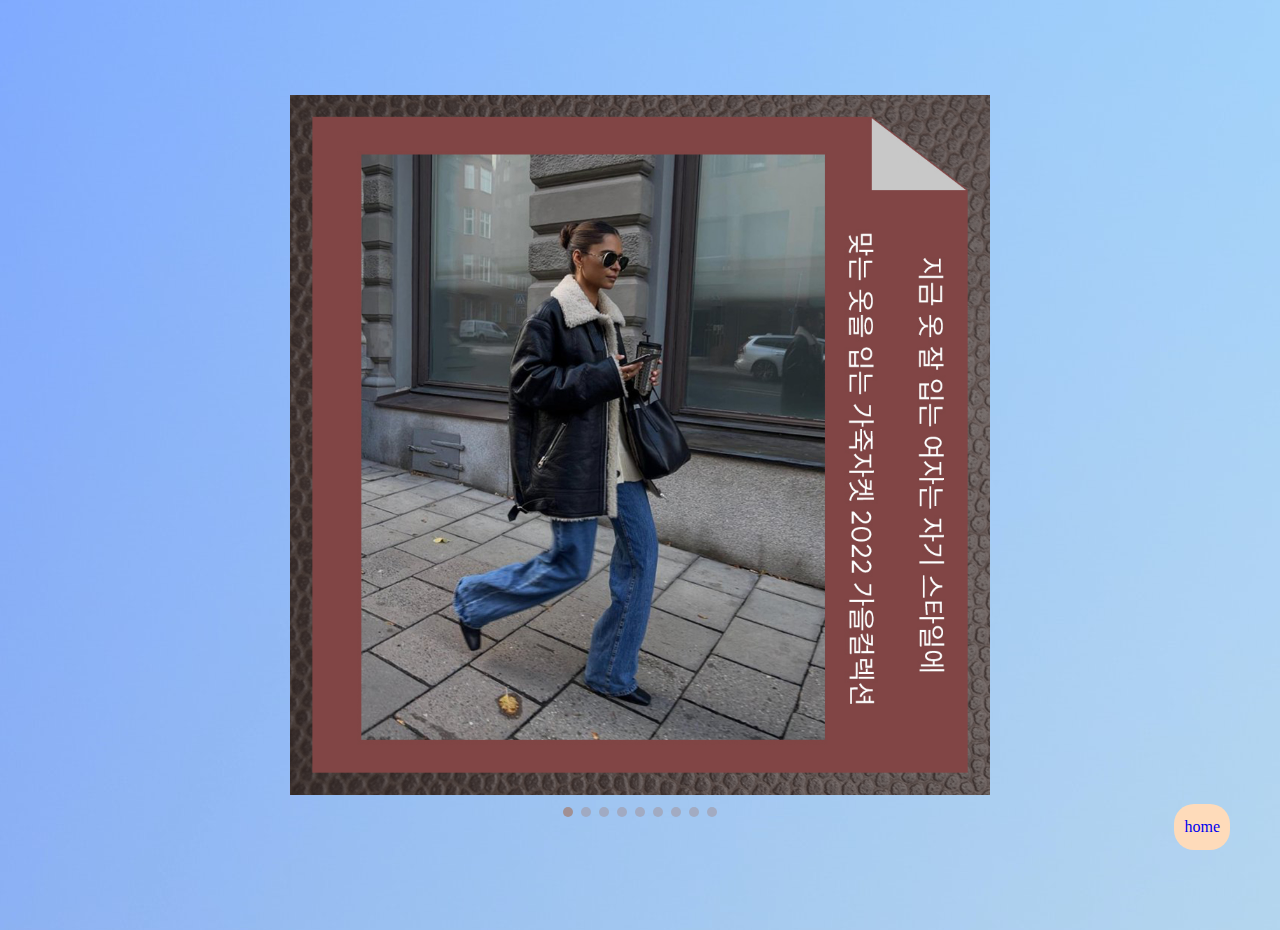
==== guide/cardnews.html @ 08a34294 "Add files via upload" ====
<!DOCTYPE html>
<html>
<head>
	<title>갤러리</title>
	<meta charset="utf-8">
	<meta http-equiv="X-UA-Compatible" content="IE=edge">
    <meta name="viewport" content="width=850">
	<!-- 슬라이드 css -->
	<link href="./css/swiper.css" rel="stylesheet" type="text/css"><!-- 수정X -->
	<link href="./css/gallery.css" rel="stylesheet" type="text/css"><!--디자인에 맞게 수정-->
	<link rel="stylesheet" href="./cardnews.css">
</head>
<body>
	<!-- 슬라이드 구문 -->
	  <div class="swiper-container gallery">
		<div class="gallery_inner">
			<div class="swiper-wrapper">
				<div class="swiper-slide">
					<a href="#"><img src="./guide_img/cardnews/01.jpg" alt="카드이미지1"></a>
				</div>
				<div class="swiper-slide">
					<a href="#"><img src="./guide_img/cardnews/02.jpg" alt="카드이미지2"></a>
				</div>
				<div class="swiper-slide">
					<a href="#"><img src="./guide_img/cardnews/03.jpg" alt="카드이미지3"></a>
				</div>
				<div class="swiper-slide">
					<a href="#"><img src="./guide_img/cardnews/04.jpg" alt="카드이미지4"></a>
				</div>
				<div class="swiper-slide">
					<a href="#"><img src="./guide_img/cardnews/05.jpg" alt="카드이미지5"></a>
				</div>
				<div class="swiper-slide">
					<a href="#"><img src="./guide_img/cardnews/06.jpg" alt="카드이미지6"></a>
				</div>
				<div class="swiper-slide">
					<a href="#"><img src="./guide_img/cardnews/07.jpg" alt="카드이미지7"></a>
				</div>
				<div class="swiper-slide">
					<a href="#"><img src="./guide_img/cardnews/08.jpg" alt="카드이미지8"></a>
				</div>
				<div class="swiper-slide">
					<a href="#"><img src="./guide_img/cardnews/09.jpg" alt="카드이미지9"></a>
				</div>
			</div>
			<!-- 화살표 버튼 -->
			<div class="swiper-button-next"></div>
			<div class="swiper-button-prev"></div>
			<!-- 블릿 버튼 -->
			<div class="swiper-pagination"></div>
	  	</div>
	</div>
	<p><a href="../index.html">home</a></p>
	
	<!-- 슬라이드 js -->
	<script src="https://code.jquery.com/jquery-2.2.0.min.js"></script><!-- 제이쿼리 라이브러리,수정X -->
	<script src="./script/swiper.min.js"></script><!-- 수정X -->
	<script src="./script/gallery.js"></script><!--디자인에 맞게 수정-->
</body>
</html>
---- guide/css/gallery.css ----
*{margin:0; padding:0;}

/* 슬라이드배너 꾸미기 */
.gallery{
	width: 800px;
	height:100%;
	margin: 95px auto; 
	padding: 0 50px 40px;
	box-sizing: border-box;
}
.gallery_inner{
	width: 100%; 
	overflow: hidden;
}
.gallery .swiper-slide a{
	width: 100%;
	height: 100%;
}			  
.gallery .swiper-slide img {
	display: block;
	width: 100%;
}

/*이동버튼 영역*/
.gallery .swiper-button-next:after,
.gallery .swiper-button-prev:after{display:none;}/* 소스에 들어있는 버튼 삭제 */
.gallery .swiper-button-next,
.gallery .swiper-button-prev{width:27px; height:50px;}/* 버튼 크기 */
.gallery .swiper-button-prev{left:0px; background:url(../images/prev.png);}/* 버튼 위치, 버튼 이미지 */
.gallery .swiper-button-next{right:0px; background:url(../images/next.png);}/* 버튼 위치, 버튼 이미지 */
.gallery .swiper-button-prev:hover{background:url(../images/prev_hover.png);}/* 버튼 호버 이미지 */
.gallery .swiper-button-next:hover{background:url(../images/next_hover.png);}/* 버튼 호버 이미지 */

/*블릿버튼 영역*/
.gallery .swiper-pagination-bullet{background:rgb(161, 144, 147); width:10px; height:10px; opacity:0.5;}/* 블릿버튼 크기, 색상, 투명도 */
.gallery .swiper-pagination-bullet-active{opacity:1;} /* 블릿버튼 페이지 표시날 때 투명도 */
.gallery .swiper-container-horizontal > .swiper-pagination-bullets{bottom: 10px;}/* 블릿버튼 위치 */
---- guide/cardnews.css ----
*{margin:0; padding:0;}
a{text-decoration:none;}
body{
    font-family: '맑은 고딕';
    font-size: 16px;
    line-height: 26px;
    min-width: 850px;
    background: url(./guide_img/background.png) no-repeat top center;
}

/* 버튼 */
p{
    position: fixed;
    right: 50px;
    bottom: 50px;
    padding: 10px;
    background: #fedbba;
    border-radius: 20px;
}
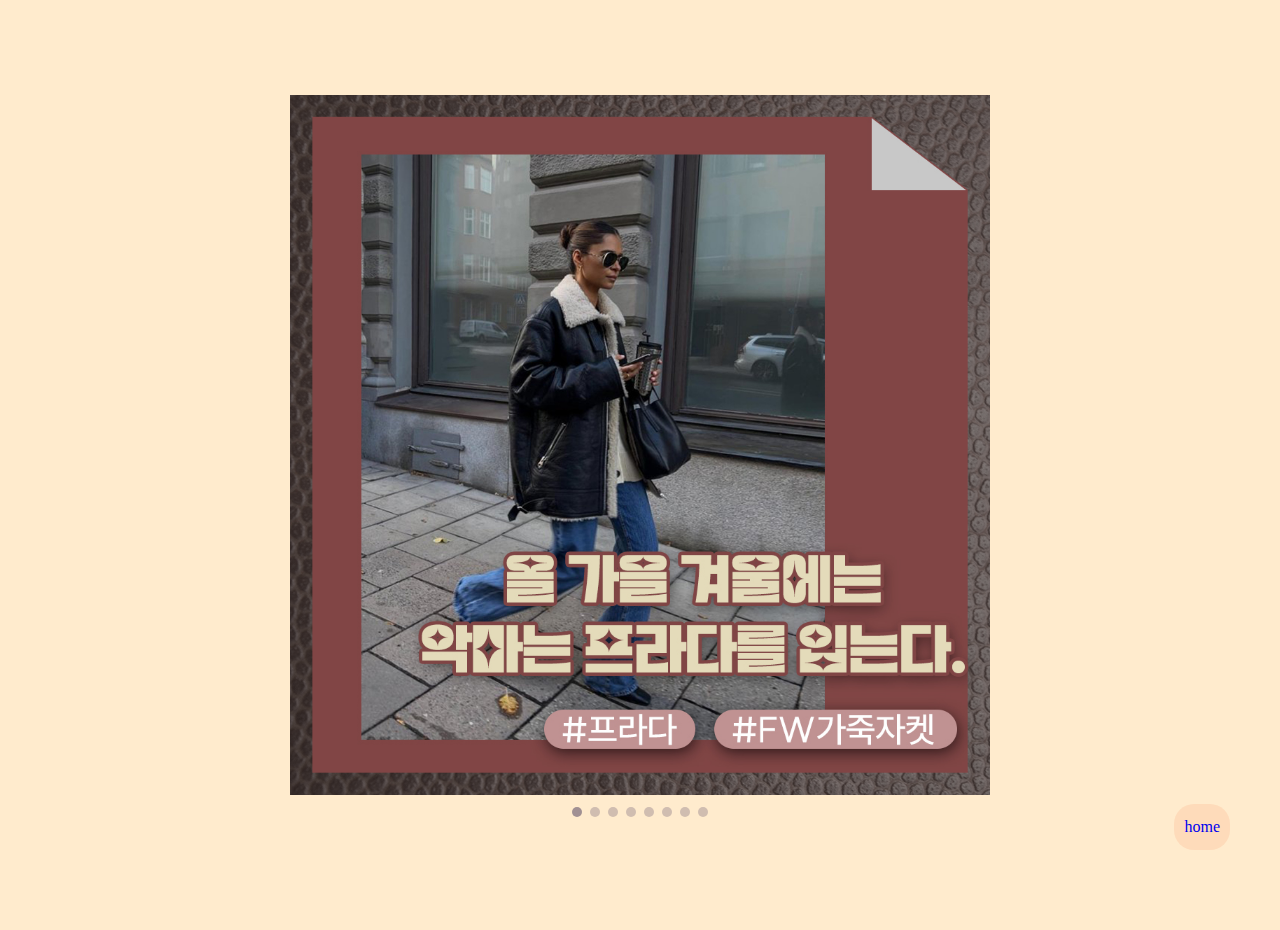
==== commit 2afa0159: "Add files via upload" ====
--- a/guide/cardnews.html
+++ b/guide/cardnews.html
@@ -39,9 +39,6 @@
 				<div class="swiper-slide">
 					<a href="#"><img src="./guide_img/cardnews/08.jpg" alt="카드이미지8"></a>
 				</div>
-				<div class="swiper-slide">
-					<a href="#"><img src="./guide_img/cardnews/09.jpg" alt="카드이미지9"></a>
-				</div>
 			</div>
 			<!-- 화살표 버튼 -->
 			<div class="swiper-button-next"></div>
--- a/guide/cardnews.css
+++ b/guide/cardnews.css
@@ -5,7 +5,7 @@
     font-size: 16px;
     line-height: 26px;
     min-width: 850px;
-    background: url(./guide_img/background.png) no-repeat top center;
+    background-color: blanchedalmond;
 }
 
 /* 버튼 */
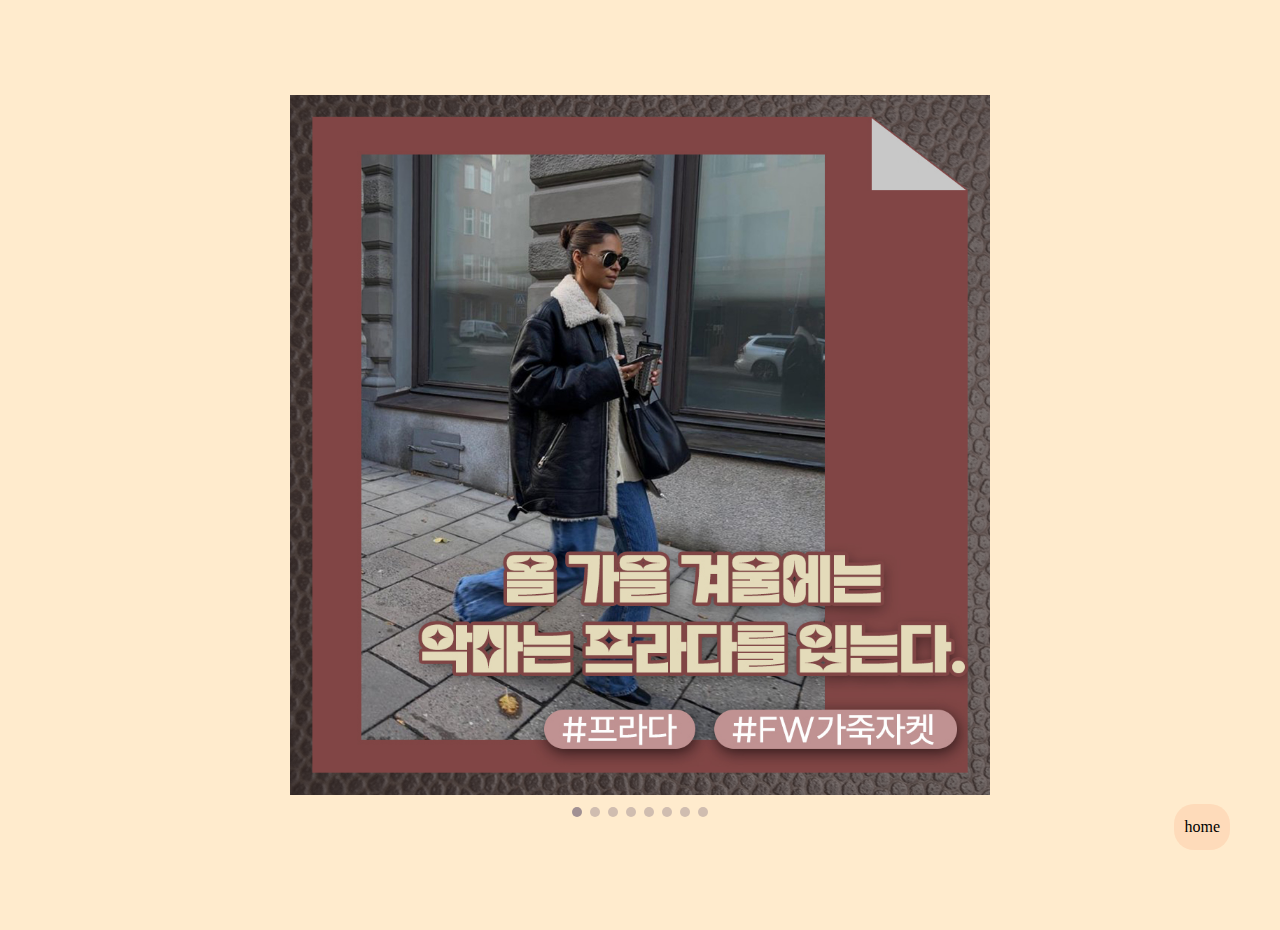
==== commit 8f90d15f: "Add files via upload" ====
--- a/guide/cardnews.html
+++ b/guide/cardnews.html
@@ -1,7 +1,8 @@
 <!DOCTYPE html>
 <html>
 <head>
-	<title>갤러리</title>
+	<title>Card news</title>
+
 	<meta charset="utf-8">
 	<meta http-equiv="X-UA-Compatible" content="IE=edge">
     <meta name="viewport" content="width=850">
--- a/guide/cardnews.css
+++ b/guide/cardnews.css
@@ -1,5 +1,5 @@
 *{margin:0; padding:0;}
-a{text-decoration:none;}
+a{text-decoration:none; color: black;}
 body{
     font-family: '맑은 고딕';
     font-size: 16px;
